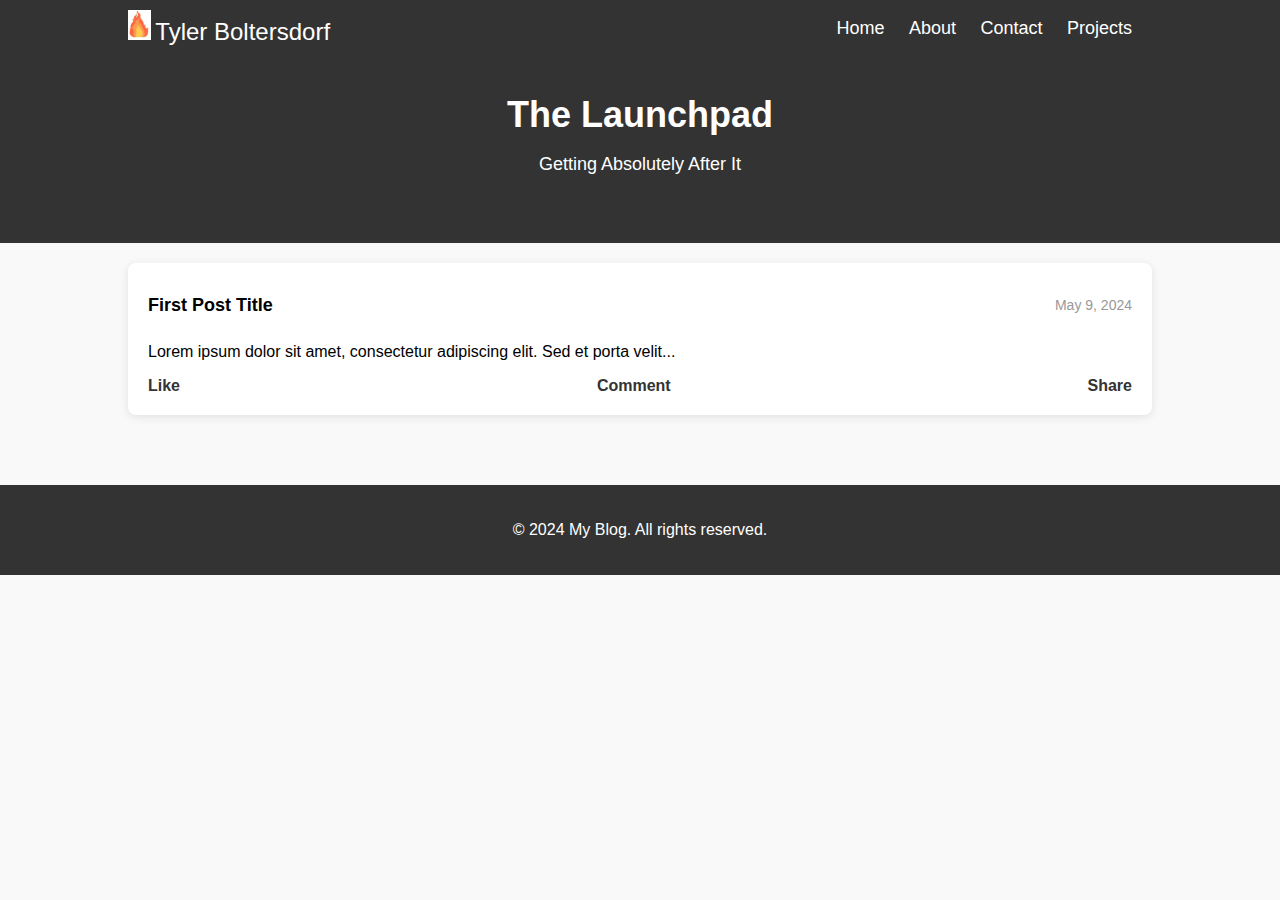
==== index.html @ fbfd7840 "Add files via upload" ====
<!DOCTYPE html>
<html lang="en">
<head>
    <meta charset="UTF-8">
    <meta name="viewport" content="width=device-width, initial-scale=1.0">
    <title>Modern Landing Page / Blog</title>
    <link rel="stylesheet" href="styles.css">
    <style>
        /* Paste the CSS for post styling here */
        .post {
            background-color: #fff;
            border-radius: 8px;
            box-shadow: 0px 2px 10px rgba(0, 0, 0, 0.1);
            padding: 20px;
            margin-bottom: 20px;
        }

        .post-header {
            display: flex;
            justify-content: space-between;
            align-items: center;
            margin-bottom: 10px;
        }

        .post-header h2 {
            font-size: 18px;
            margin: 0;
        }

        .post-date {
            color: #999;
            font-size: 14px;
        }

        .post-content {
            margin-bottom: 10px;
        }

        .post-footer {
            display: flex;
            justify-content: space-between;
        }

        .post-footer a {
            text-decoration: none;
            color: #333;
            font-weight: bold;
        }

        .post-footer a:hover {
            text-decoration: underline;
        }
    </style>
</head>
<body>
    <nav class="navbar">
        <div class="container">
            <div class="logo">
                <img src="flames.png" alt="Flames" height="30"> <!-- Image of flames -->
                <a href="#">Tyler Boltersdorf</a>
            </div>
            <div class="menu">
                <ul>
                    <li><a href="index.html">Home</a></li>
                    <li><a href="about.html">About</a></li>
                    <li><a href="contact.html">Contact</a></li>
                    <li><a href="projects.html">Projects</a></li>

                </ul>
            </div>
        </div>
    </nav>

    <header>
        <div class="container">
            <h1>The Launchpad</h1>
            <p>Getting Absolutely After It</p>
        </div>
    </header>

    <main>
        <div class="container">
            <div class="post">
                <div class="post-header">
                    <h2>First Post Title</h2>
                    <p class="post-date">May 9, 2024</p> <!-- Date of the post -->
                </div>
                <div class="post-content">
                    <p>Lorem ipsum dolor sit amet, consectetur adipiscing elit. Sed et porta velit...</p>
                    <!-- Additional content of the post -->
                </div>
                <div class="post-footer">
                    <a href="#" class="post-like">Like</a>
                    <a href="#" class="post-comment">Comment</a>
                    <a href="#" class="post-share">Share</a>
                </div>
            </div>
            <!-- Repeat the structure for additional posts -->
        </div>
    </main>

    <footer>
        <div class="container">
            <p>&copy; 2024 My Blog. All rights reserved.</p>
        </div>
    </footer>
</body>
</html>
---- styles.css ----
body {
    font-family: 'Segoe UI', Tahoma, Geneva, Verdana, sans-serif;
    margin: 0;
    padding: 0;
    background-color: #f9f9f9;
}

.container {
    width: 80%;
    margin: 0 auto;
}

header {
    background-color: #333;
    color: #fff;
    padding: 50px 0;
    text-align: center;
}

header h1 {
    font-size: 36px;
    margin-bottom: 10px;
}

header p {
    font-size: 18px;
}

nav {
    background-color: #444;
    padding: 10px 0;
}

nav ul {
    list-style-type: none;
    margin: 0;
    padding: 0;
    text-align: center;
}

nav ul li {
    display: inline;
    margin-right: 20px;
}

nav ul li a {
    color: #fff;
    text-decoration: none;
    font-size: 18px;
}

main {
    padding: 50px 0;
}

article {
    background-color: #fff;
    border-radius: 5px;
    box-shadow: 0px 2px 10px rgba(0, 0, 0, 0.1);
    padding: 30px;
    margin-bottom: 40px;
    transition: transform 0.3s ease-in-out;
}

article:hover {
    transform: translateY(-5px);
}

article h2 {
    color: #333;
    font-size: 24px;
    margin-bottom: 15px;
}

article p {
    color: #666;
    font-size: 16px;
    line-height: 1.6;
}

article a {
    color: #007bff;
    text-decoration: none;
    font-weight: bold;
}

footer {
    background-color: #333;
    color: #fff;
    text-align: center;
    padding: 20px 0;
}
/* Existing CSS remains unchanged */

.navbar {
    background-color: #333;
    color: #fff;
    padding: 10px 0;
    position: fixed;
    top: 0;
    width: 100%;
    z-index: 1000;
}

.navbar .container {
    display: flex;
    justify-content: space-between;
    align-items: center;
}

.logo a {
    color: #fff;
    text-decoration: none;
    font-size: 24px;
}

.menu ul {
    list-style-type: none;
    margin: 0;
    padding: 0;
}

.menu ul li {
    display: inline;
    margin-right: 20px;
}

.menu ul li a {
    color: #fff;
    text-decoration: none;
    font-size: 18px;
}

/* Adjustments to header and main to account for the fixed navigation bar */
header {
    padding-top: 70px; /* Add padding to the top to account for the fixed navbar */
}

main {
    padding-top: 20px; /* Add padding to the top to account for the fixed navbar */
}
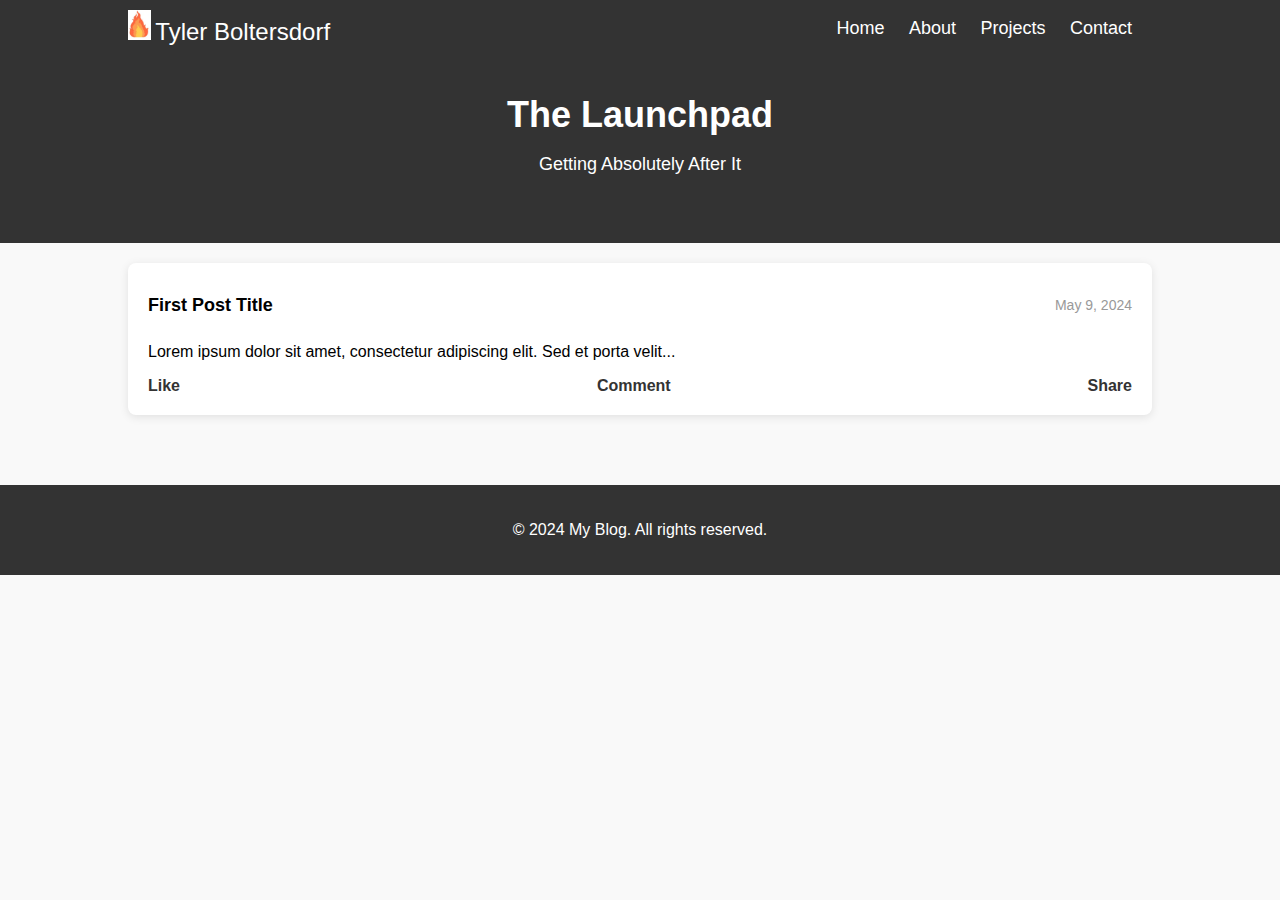
==== commit 8e32c6c6: "Add files via upload" ====
--- a/index.html
+++ b/index.html
@@ -63,8 +63,8 @@
                 <ul>
                     <li><a href="index.html">Home</a></li>
                     <li><a href="about.html">About</a></li>
+                    <li><a href="projects.html">Projects</a></li>
                     <li><a href="contact.html">Contact</a></li>
-                    <li><a href="projects.html">Projects</a></li>
 
                 </ul>
             </div>
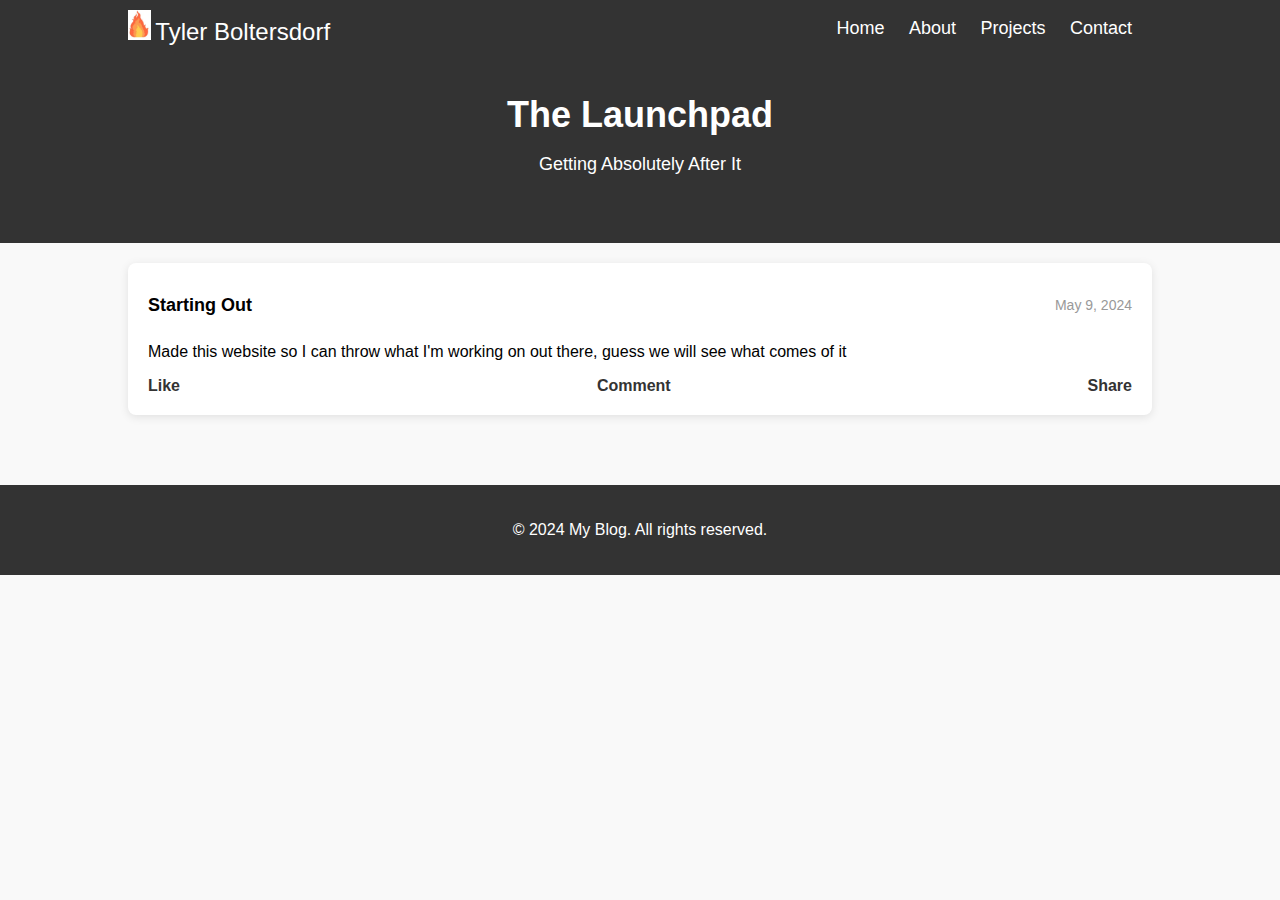
==== commit ec07f81a: "Add files via upload" ====
--- a/index.html
+++ b/index.html
@@ -82,11 +82,11 @@
         <div class="container">
             <div class="post">
                 <div class="post-header">
-                    <h2>First Post Title</h2>
+                    <h2>Starting Out</h2>
                     <p class="post-date">May 9, 2024</p> <!-- Date of the post -->
                 </div>
                 <div class="post-content">
-                    <p>Lorem ipsum dolor sit amet, consectetur adipiscing elit. Sed et porta velit...</p>
+                    <p>Made this website so I can throw what I'm working on out there, guess we will see what comes of it</p>
                     <!-- Additional content of the post -->
                 </div>
                 <div class="post-footer">
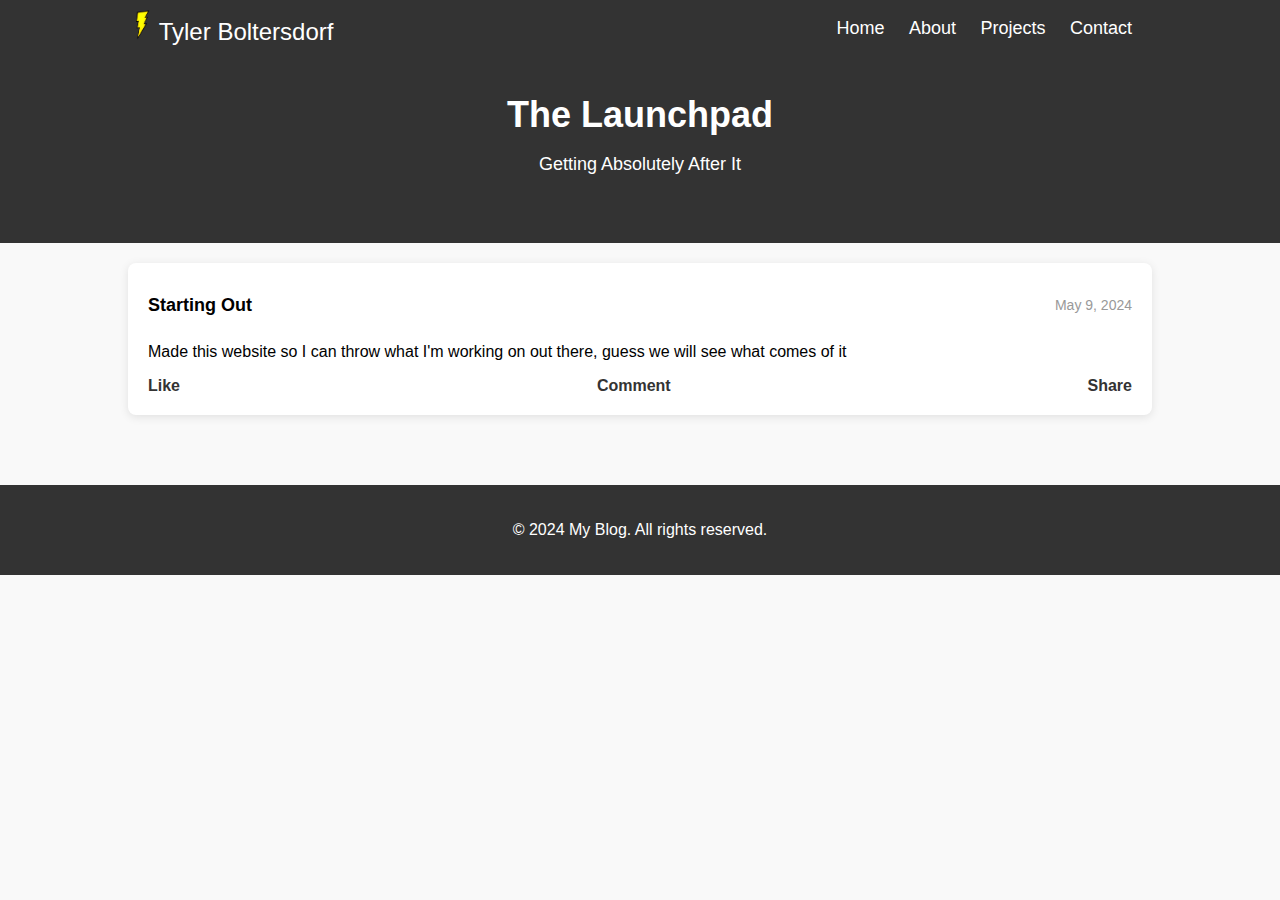
==== commit e4edb630: "Add files via upload" ====
--- a/index.html
+++ b/index.html
@@ -56,7 +56,7 @@
     <nav class="navbar">
         <div class="container">
             <div class="logo">
-                <img src="flames.png" alt="Flames" height="30"> <!-- Image of flames -->
+                <img src="lightning.png" alt="Lightning" height="30"> 
                 <a href="#">Tyler Boltersdorf</a>
             </div>
             <div class="menu">
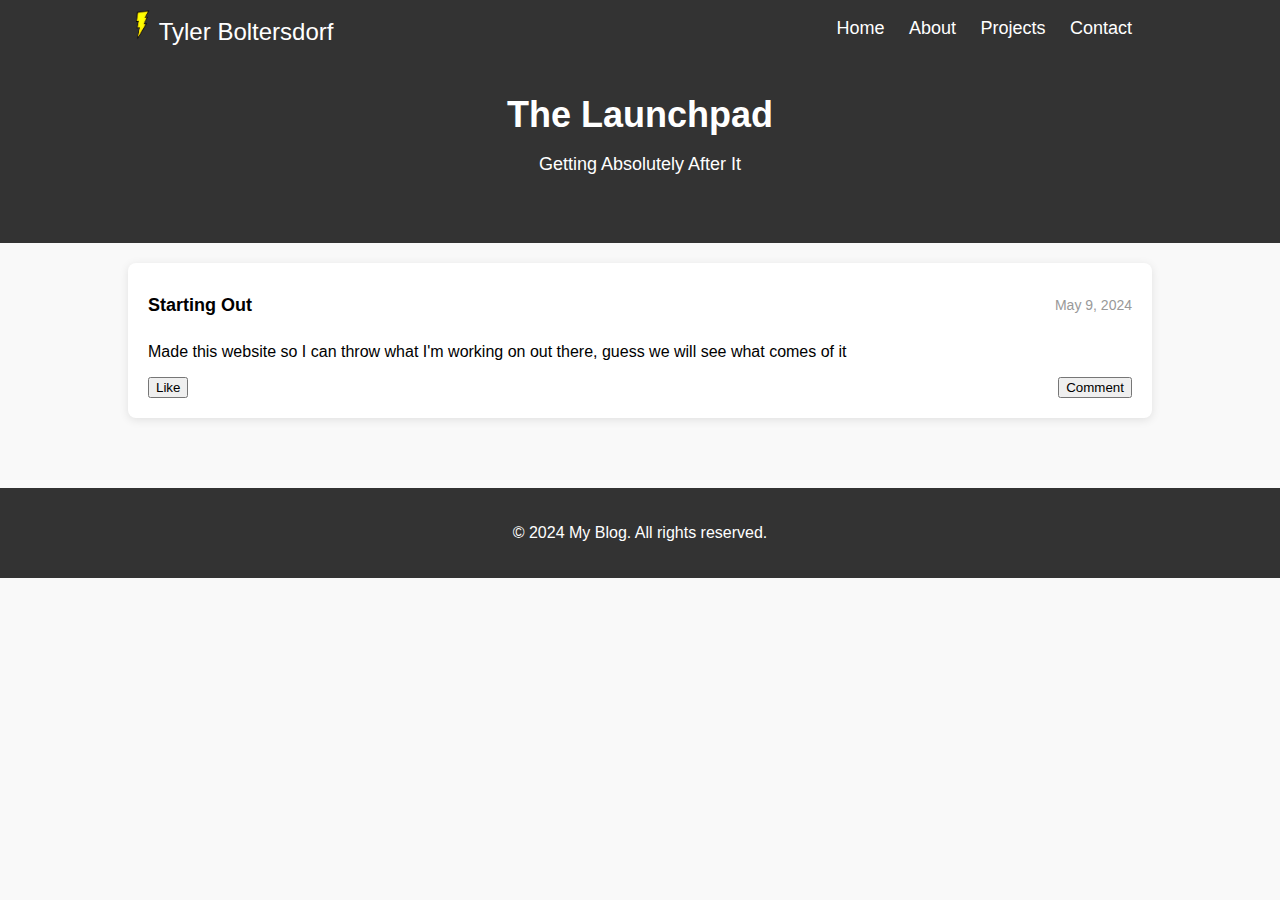
==== commit 9601c654: "Add files via upload" ====
--- a/index.html
+++ b/index.html
@@ -50,6 +50,13 @@
         .post-footer a:hover {
             text-decoration: underline;
         }
+
+        .comment {
+            background-color: #f9f9f9;
+            border-radius: 4px;
+            padding: 8px;
+            margin-top: 10px;
+        }
     </style>
 </head>
 <body>
@@ -65,7 +72,6 @@
                     <li><a href="about.html">About</a></li>
                     <li><a href="projects.html">Projects</a></li>
                     <li><a href="contact.html">Contact</a></li>
-
                 </ul>
             </div>
         </div>
@@ -80,7 +86,7 @@
 
     <main>
         <div class="container">
-            <div class="post">
+            <div class="post" id="post-1">
                 <div class="post-header">
                     <h2>Starting Out</h2>
                     <p class="post-date">May 9, 2024</p> <!-- Date of the post -->
@@ -90,9 +96,11 @@
                     <!-- Additional content of the post -->
                 </div>
                 <div class="post-footer">
-                    <a href="#" class="post-like">Like</a>
-                    <a href="#" class="post-comment">Comment</a>
-                    <a href="#" class="post-share">Share</a>
+                    <button class="post-like" onclick="likePost('post-1')">Like</button>
+                    <button class="post-comment" onclick="commentPost('post-1')">Comment</button>
+                </div>
+                <div class="post-comments" id="post-comments-1">
+                    <!-- Comments will appear here -->
                 </div>
             </div>
             <!-- Repeat the structure for additional posts -->
@@ -104,5 +112,34 @@
             <p>&copy; 2024 My Blog. All rights reserved.</p>
         </div>
     </footer>
+
+    <script>
+        function likePost(postId) {
+            var likedPosts = JSON.parse(localStorage.getItem('likedPosts')) || {};
+            if (!likedPosts[postId]) {
+                var button = document.querySelector('#' + postId + ' .post-like');
+                var likesCount = parseInt(button.dataset.likes) || 0;
+                likesCount++;
+                button.dataset.likes = likesCount;
+                button.innerText = "Like (" + likesCount + ")";
+                likedPosts[postId] = true;
+                localStorage.setItem('likedPosts', JSON.stringify(likedPosts));
+            }
+        }
+
+        function commentPost(postId) {
+            var comment = prompt("Enter your comment:");
+            if (comment !== null && comment.trim() !== "") {
+                var postCommentsDiv = document.getElementById('post-comments-' + postId);
+                var commentDiv = document.createElement('div');
+                commentDiv.classList.add('comment');
+                commentDiv.innerHTML = '<p class="comment-content">' + comment + '</p>';
+                postCommentsDiv.appendChild(commentDiv);
+            }
+        }
+    </script>
 </body>
 </html>
+
+
+
